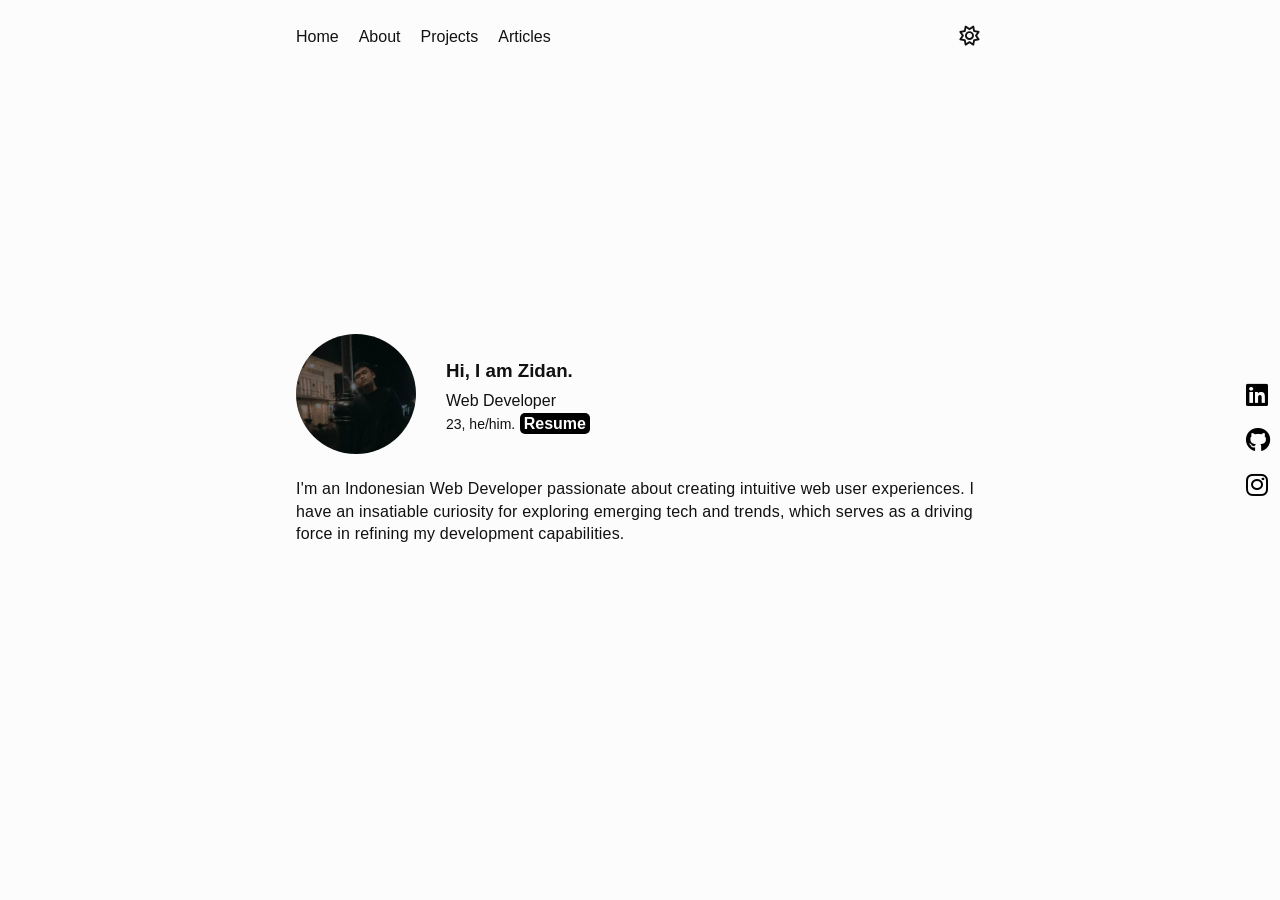
==== index.html @ 780f5fc6 "feat: update personal information" ====
<!DOCTYPE html>
<html lang="en">
  <head>
    <meta charset="UTF-8" />
    <meta name="viewport" content="width=device-width, initial-scale=1.0" />
    <link rel="stylesheet" href="./assets/style.css" />
    <link rel="stylesheet" href="https://cdnjs.cloudflare.com/ajax/libs/font-awesome/6.3.0/css/all.min.css">
    <script src="./script/script.js" defer></script>
    <title>Home</title>
  </head>
  <body>
    <header>
      <nav class="nav-list">
        <div class="hamburger">
          <span class="bar"></span>
          <span class="bar"></span>
          <span class="bar"></span>
        </div>
        <ul class="menu-list">
          <li class="menu-item"><a href="index.html">Home</a></li>
          <li class="menu-item"><a href="about.html">About</a></li>
          <li class="menu-item"><a href="projects.html">Projects</a></li>
          <li class="menu-item"><a href="articles.html">Articles</a></li>
        </ul>
        <button class="theme-toggle">
          <i class="fa-regular fa-sun"></i>
        </button>
      </nav>
    </header>
    <main>
      <section class="home">
        <section class="hero-content">
          <div class="content-image">
            <img src="assets/img/profile.jpeg" alt="?" />
          </div>
          <div class="content-intro">
            <h1>Hi, I am Zidan.</h1>
            <p class="role">Web Developer</p>
            <span class="age">23, he/him.</span>
            <a href="https://drive.google.com/file/d/1pAIkPg9Ejb60PbT9cEKjSI0JhRRyZr38/view?usp=drive_link" class="btn">Resume</a>
          </div>
        </section>
        <section class="hero-subtitle">
          <p>
            I'm an Indonesian Web Developer passionate about
            creating intuitive web user experiences. I have an insatiable curiosity for exploring emerging tech and trends,
             which serves as a driving force in refining my development capabilities.
          </p>
        </section>
          <div class="soc-link">
            <a href="https://www.linkedin.com/in/muhammad-zidan-b44967239/"><i class="fa-brands fa-linkedin"></i></a>
            <a href="https://github.com/clumsyy29"><i class="fa-brands fa-github"></i></a>
            <a href="https://instagram.com/dann.idann?igshid=YTQwZjQ0NmI0OA=="><i class="fa-brands fa-instagram"></i></a>
        </div>
          </div>
        </section>
      </section>
    </main>
  </body>
</html>
---- assets/style.css ----
:root {
    --fc-black: #111;
    --fc-light: #fcfcfc;
  }
  * {
    margin: 0;
    padding: 0;
    box-sizing: border-box;
  }
  body {
    font-family: "Inter", sans-serif;
    background-color: var(--fc-light);
  }
  
  ::-webkit-scrollbar {
    width: 5px;
  }
  
  ::-webkit-scrollbar-thumb {
    background-color: #bbbbbb;
  }
  
  header {
    position: fixed;
    top: 0;
    left: 0;
    width: 100%;
    z-index: 99;
    display: flex;
    justify-content: center;
  }
  
  nav {
    width: 728px;
    display: flex;
    justify-content: space-between;
    align-items: center;
    padding: 20px;
    background-color: var(--fc-light);
    backdrop-filter: blur(5px);
  }
  
  nav ul {
    display: flex;
    list-style: none;
    gap: 20px;
  }
  
  .hamburger {
    display: none;
  }
  
  .bar {
    display: block;
    margin: 5px auto;
    width: 25px;
    height: 3px;
    background-color: var(--fc-black);
    transition: all 0.3s ease-in-out;
  }
  
  a {
    text-decoration: none;
    color: var(--fc-black);
  }
  
  main {
    max-width: 728px;
    margin: auto;
  }
  
  .home {
    height: 100vh;
    display: flex;
    flex-direction: column;
    justify-content: center;
    padding: 0 20px;
    color: var(--fc-black);
  }
  
  .hero-content {
    display: flex;
    align-items: center;
    gap: 30px;
    margin-bottom: 20px;
  }
  
  .content-image {
    max-width: 120px;
  }
  
  .content-image img {
    width: 100%;
    border-radius: 50%;
  }
  
  .content-intro h1 {
    margin-bottom: 10px;
  }
  
  .content-intro .role {
    margin-bottom: 5px;
  }
  
  .content-intro .age {
    font-size: 14px;
  }
  
  .hero-subtitle {
    margin-bottom: 20px;
  }
  
  .hero-subtitle p {
    letter-spacing: 0.2px;
    line-height: 1.4;
  }

  .btn {
    padding: 2px 4px;
    background-color: black;
    border: 2px  black;
    color: #fff;
    border-radius: 5px;
    font-weight: bold;
}

.btn:hover {
    color: black;
    transition: 0.3s;
    background-color: transparent;
}
  
  .soc-link{
    position: absolute;
    top: 50%;
    right: 10px;
    transform: translateY(-50%);
    display: flex;
    flex-direction: column;
}
.soc-link a i{
    font-size: 25px;
    cursor: pointer;
    color: black;
    margin-bottom: 20px;
    transition: 0.4s;
}
.soc-link a i:hover{
    color: black;
}
  .link-item {
    margin-bottom: 15px;
    color: var(--fc-black);
  }
  
  .about,
  .projects,
  .articles {
    padding: 100px 20px 0 20px;
    color: var(--fc-black);
  }
  
  .about-title,
  .project-title,
  .articles-title,
  .edu-title,
  .hobby-title {
    margin-bottom: 20px;
  }
  
  .about-content {
    display: flex;
    gap: 30px;
  }
  
  .description article {
    margin-bottom: 30px;
    letter-spacing: 0.7px;
  }
  
  .about-photo {
    width: 800px;
  }
  
  .about-photo img {
    width: 100%;
    border-radius: 5px;
  }
  
  .tech-stack {
    display: flex;
    align-items: flex-end;
    gap: 30px;
    padding: 10px 20px 50px 20px;
    color: var(--fc-black);
  }
  
  .stack-list {
    display: flex;
    align-items: center;
    gap: 20px;
  }
  
  .edu-card,
  .hobby-item {
    padding-left: 20px;
    border-left: 1px solid var(--fc-black);
    margin-bottom: 30px;
  }
  
  .edu-card .school-name {
    margin-bottom: 5px;
  }
  
  .edu-card .year {
    display: block;
    margin-bottom: 15px;
    font-size: 14px;
    font-weight: 300;
  }
  
  .edu-card .role {
    font-weight: 500;
  }
  
  .education,
  .hobby {
    display: grid;
    grid-template-columns: repeat(2, 1fr);
    padding: 20px;
    color: var(--fc-black);
  }
  
  .project-content {
    display: grid;
    grid-template-columns: repeat(2, 1fr);
    gap: 20px;
  }
  
  .project-card {
    border: 1px solid #787878;
    border-radius: 5px;
    overflow: hidden;
  }
  
  .project-preview img {
    width: 100%;
  }
  
  .project-card-stack img {
    width: 30px;
  }
  
  .project-card-stack {
    display: flex;
    align-items: center;
    gap: 10px;
  }
  
  .project-card-title {
    display: flex;
    align-items: center;
    justify-content: space-between;
    gap: 20px;
    margin-bottom: 10px;
  }
  
  .card-links {
    display: flex;
    align-items: center;
    gap: 13px;
  }
  
  .github-link,
  .prev-link {
    font-size: 22px;
    color: var(--fc-black);
  }
  
  .project-card-desc {
    margin-bottom: 20px;
  }
  
  .project-desc {
    padding: 10px 15px;
  }
  
  .articles-card {
    background-color: var(--fc-light);
    padding: 15px;
    border-radius: 5px;
    margin-bottom: 10px;
    border: 1px solid #787878;
  }
  
  .bc-title {
    display: flex;
    gap: 50px;
    justify-content: space-between;
    margin-bottom: 8px;
    font-weight: bold;
  }
  
  .status {
    border: 1px solid #787878;
    height: max-content;
    padding: 5px;
    border-radius: 5px;
  }
  
  button.theme-toggle {
    border: none;
    padding: 5px;
    font-size: 20px;
    background-color: var(--fc-light);
    cursor: pointer;
  }
  
  .theme-toggle i {
    color: var(--fc-black);
  }
  
  .dark-mode {
    --fc-black: #fcfcfc;
    --fc-light: #202020;
  }
  
  @media (width <= 600px) {
    nav {
      padding: 20px;
    }
  
    .menu-list {
      position: fixed;
      left: -100%;
      top: 4rem;
      flex-direction: column;
      background-color: var(--fc-light);
      width: 100%;
      height: 100vh;
      border-radius: 10px;
      text-align: center;
      transition: 0.3s;
    }
  
    .menu-list.active {
      left: 0;
    }
  
    .menu-item {
      margin: 2.5rem 0;
    }
  
    .hamburger {
      display: block;
      cursor: pointer;
    }
  
    .hamburger.active .bar:nth-child(2) {
      opacity: 0;
    }
  
    .hamburger.active .bar:nth-child(1) {
      transform: translateY(8px) rotate(45deg);
    }
  
    .hamburger.active .bar:nth-child(3) {
      transform: translateY(-8px) rotate(-45deg);
    }
  
    .about-content,
    .stack-list {
      flex-wrap: wrap;
    }
  
    .home,
    .about,
    .work,
    .projects,
    .articles {
      padding: 75px 20px 0 20px;
    }
  
    .project-content {
      grid-template-columns: 1fr;
    }
  
    .tech-stack {
      padding: 20px;
      flex-wrap: wrap;
    }
  
    .education,
    .hobby {
      grid-template-columns: 1fr;
    }
  }
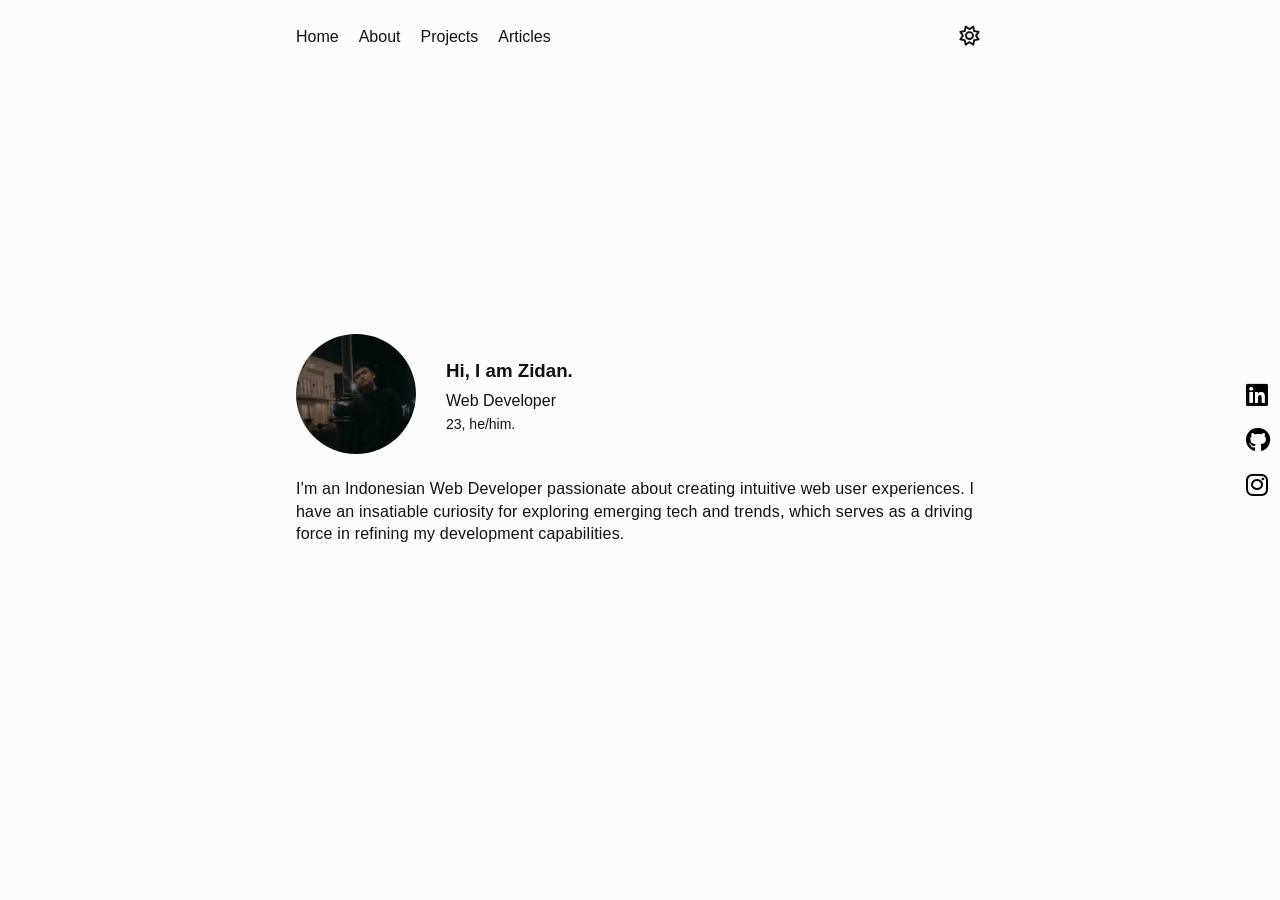
==== commit 90118e7f: "feat: delete personal details" ====
--- a/index.html
+++ b/index.html
@@ -37,7 +37,6 @@
             <h1>Hi, I am Zidan.</h1>
             <p class="role">Web Developer</p>
             <span class="age">23, he/him.</span>
-            <a href="https://drive.google.com/file/d/1pAIkPg9Ejb60PbT9cEKjSI0JhRRyZr38/view?usp=drive_link" class="btn">Resume</a>
           </div>
         </section>
         <section class="hero-subtitle">
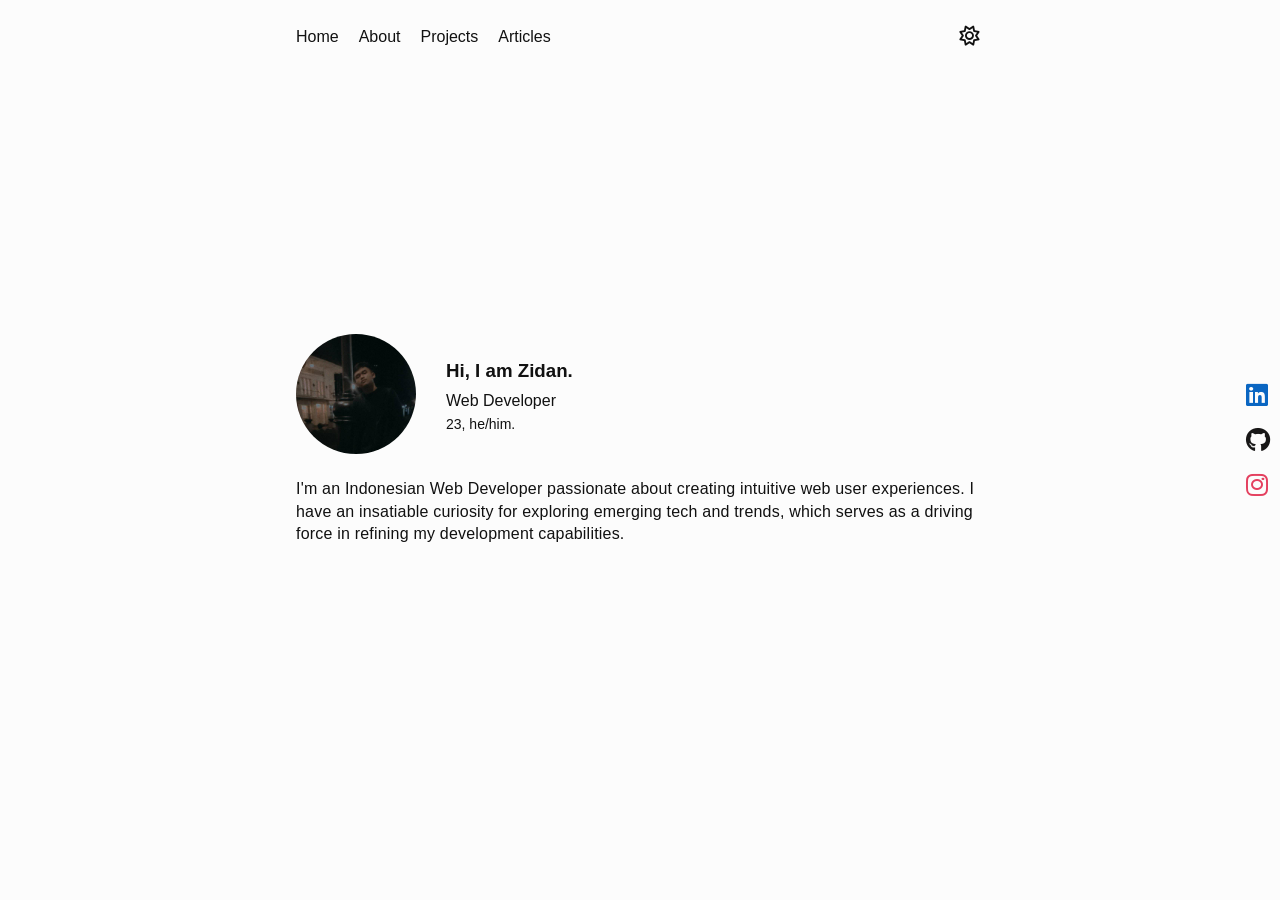
==== commit 081f16be: "feat: add window logo" ====
--- a/index.html
+++ b/index.html
@@ -3,6 +3,14 @@
   <head>
     <meta charset="UTF-8" />
     <meta name="viewport" content="width=device-width, initial-scale=1.0" />
+    <link
+    rel="icon"
+    type="image/svg+xml"
+    href="data:image/svg+xml,<svg xmlns='http://www.w3.org/2000/svg' viewBox='0 0 100 100'>
+<rect width='100' height='100' fill='black'/>
+<text x='50%' y='75%' font-size='80' text-anchor='middle' fill='white' font-family='Arial, sans-serif'>Z</text>
+</svg>"
+  />
     <link rel="stylesheet" href="./assets/style.css" />
     <link rel="stylesheet" href="https://cdnjs.cloudflare.com/ajax/libs/font-awesome/6.3.0/css/all.min.css">
     <script src="./script/script.js" defer></script>
@@ -47,9 +55,15 @@
           </p>
         </section>
           <div class="soc-link">
-            <a href="https://www.linkedin.com/in/muhammad-zidan-b44967239/"><i class="fa-brands fa-linkedin"></i></a>
-            <a href="https://github.com/clumsyy29"><i class="fa-brands fa-github"></i></a>
-            <a href="https://instagram.com/dann.idann?igshid=YTQwZjQ0NmI0OA=="><i class="fa-brands fa-instagram"></i></a>
+            <a href="https://www.linkedin.com/in/muhammad-zidan-b44967239/" target="_blank">
+              <i class="fa-brands fa-linkedin" style="color: #0A66C2;"></i>
+            </a>
+            <a href="https://github.com/clumsyy29" target="_blank">
+              <i class="fa-brands fa-github" style="color: #181717;"></i>
+            </a>
+            <a href="https://instagram.com/dann.idann?igshid=YTQwZjQ0NmI0OA==" target="_blank">
+              <i class="fa-brands fa-instagram" style="color: #E4405F;"></i>
+            </a>            
         </div>
           </div>
         </section>
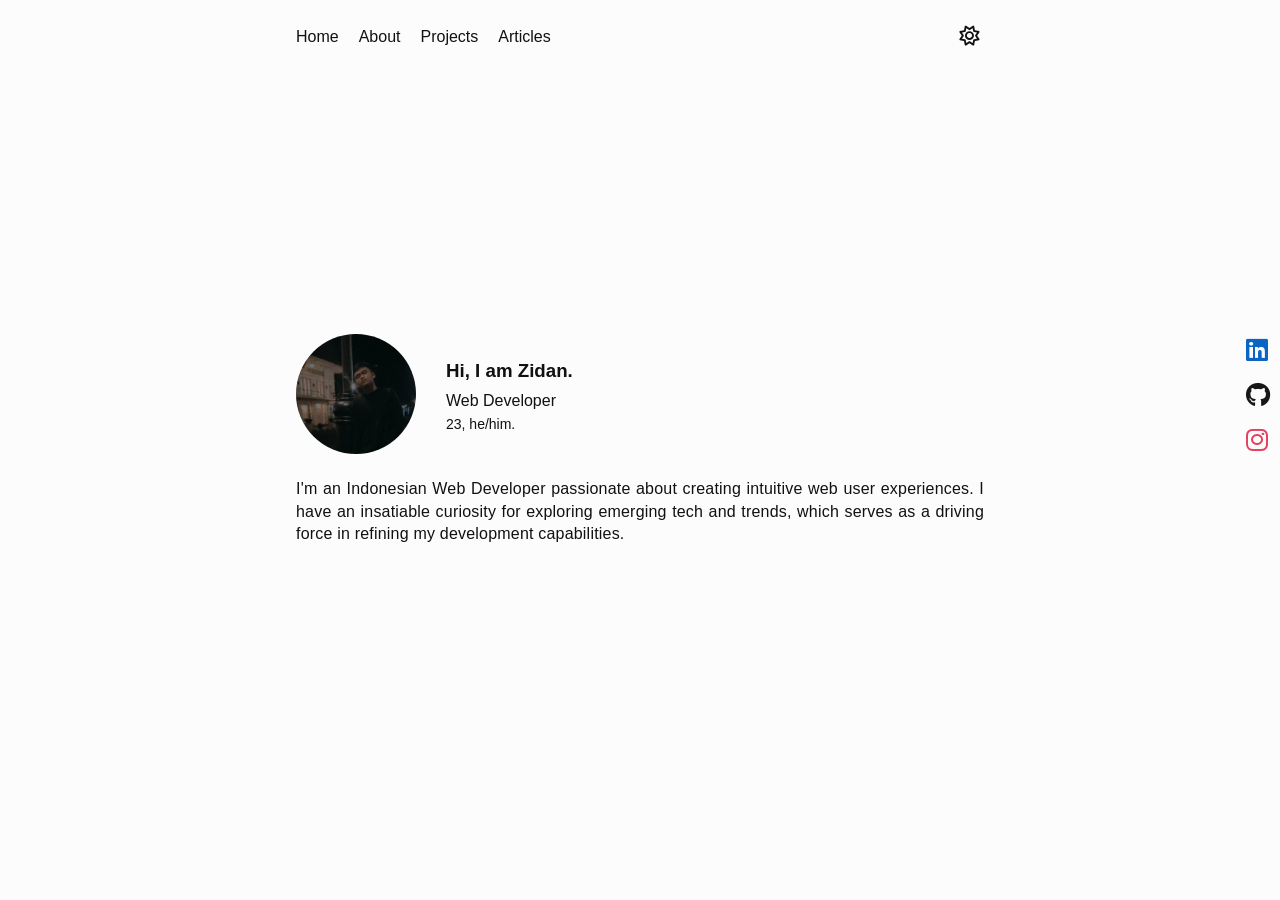
==== commit 4987fbd5: "feat: add animations" ====
--- a/index.html
+++ b/index.html
@@ -56,13 +56,13 @@
         </section>
           <div class="soc-link">
             <a href="https://www.linkedin.com/in/muhammad-zidan-b44967239/" target="_blank">
-              <i class="fa-brands fa-linkedin" style="color: #0A66C2;"></i>
+              <i class="fa-brands fa-linkedin fa-bounce" style="color: #0A66C2;"></i>
             </a>
             <a href="https://github.com/clumsyy29" target="_blank">
-              <i class="fa-brands fa-github" style="color: #181717;"></i>
+              <i class="fa-brands fa-github fa-bounce" style="color: #181717;"></i>
             </a>
             <a href="https://instagram.com/dann.idann?igshid=YTQwZjQ0NmI0OA==" target="_blank">
-              <i class="fa-brands fa-instagram" style="color: #E4405F;"></i>
+              <i class="fa-brands fa-instagram fa-bounce" style="color: #E4405F;"></i>
             </a>            
         </div>
           </div>
--- a/assets/style.css
+++ b/assets/style.css
@@ -1,397 +1,430 @@
 :root {
-    --fc-black: #111;
-    --fc-light: #fcfcfc;
-  }
-  * {
-    margin: 0;
-    padding: 0;
-    box-sizing: border-box;
-  }
-  body {
-    font-family: "Inter", sans-serif;
+  --fc-black: #111;
+  --fc-light: #fcfcfc;
+}
+
+* {
+  margin: 0;
+  padding: 0;
+  box-sizing: border-box;
+}
+
+body {
+  font-family: "Inter", sans-serif;
+  background-color: var(--fc-light);
+}
+
+::-webkit-scrollbar {
+  width: 5px;
+}
+
+::-webkit-scrollbar-thumb {
+  background-color: #bbbbbb;
+}
+
+header {
+  position: fixed;
+  top: 0;
+  left: 0;
+  width: 100%;
+  z-index: 99;
+  display: flex;
+  justify-content: center;
+}
+
+nav {
+  width: 728px;
+  display: flex;
+  justify-content: space-between;
+  align-items: center;
+  padding: 20px;
+  background-color: var(--fc-light);
+  backdrop-filter: blur(5px);
+}
+
+nav ul {
+  display: flex;
+  list-style: none;
+  gap: 20px;
+}
+
+.hamburger {
+  display: none;
+}
+
+.bar {
+  display: block;
+  margin: 5px auto;
+  width: 25px;
+  height: 3px;
+  background-color: var(--fc-black);
+  transition: all 0.3s ease-in-out;
+}
+
+a {
+  text-decoration: none;
+  color: var(--fc-black);
+}
+
+main {
+  max-width: 728px;
+  margin: auto;
+}
+
+.home {
+  height: 100vh;
+  display: flex;
+  flex-direction: column;
+  justify-content: center;
+  padding: 0 20px;
+  color: var(--fc-black);
+}
+
+.hero-content {
+  display: flex;
+  align-items: center;
+  gap: 30px;
+  margin-bottom: 20px;
+}
+
+.content-image {
+  max-width: 120px;
+}
+
+.content-image img {
+  width: 100%;
+  border-radius: 50%;
+}
+
+.content-intro h1 {
+  margin-bottom: 10px;
+}
+
+.content-intro .role {
+  margin-bottom: 5px;
+}
+
+.content-intro .age {
+  font-size: 14px;
+}
+
+.hero-subtitle {
+  margin-bottom: 20px;
+}
+
+.hero-subtitle p {
+  letter-spacing: 0.2px;
+  line-height: 1.4;
+  text-align: justify;
+  text-justify: inter-word;
+}
+
+.btn {
+  padding: 2px 4px;
+  background-color: black;
+  border: 2px black;
+  color: #fff;
+  border-radius: 5px;
+  font-weight: bold;
+}
+
+.btn:hover {
+  color: black;
+  transition: 0.3s;
+  background-color: transparent;
+}
+
+.soc-link {
+  position: absolute;
+  top: 45%;
+  right: 10px;
+  transform: translateY(-50%);
+  display: flex;
+  flex-direction: column;
+}
+
+.soc-link a i {
+  font-size: 25px;
+  cursor: pointer;
+  color: black;
+  margin-bottom: 20px;
+  transition: 0.4s;
+}
+
+.soc-link a i:hover {
+  color: black;
+}
+
+.link-item {
+  margin-bottom: 15px;
+  color: var(--fc-black);
+}
+
+.about,
+.projects,
+.articles {
+  padding: 100px 20px 0 20px;
+  color: var(--fc-black);
+}
+
+.about-title,
+.project-title,
+.articles-title,
+.edu-title,
+.experience-title {
+  margin-bottom: 20px;
+}
+
+.about-content {
+  display: flex;
+  gap: 30px;
+}
+
+.description article {
+  margin-bottom: 30px;
+  letter-spacing: 0.7px;
+  text-align: justify;
+  text-justify: inter-word;
+  line-height: 1.6;
+  padding-left: 10px;
+  padding-right: 10px;
+}
+
+.about-photo {
+  width: 800px;
+}
+
+.about-photo img {
+  width: 100%;
+  border-radius: 5px;
+}
+
+.tech-stack {
+  display: flex;
+  align-items: flex-end;
+  gap: 30px;
+  padding: 10px 20px 50px 20px;
+  color: var(--fc-black);
+}
+
+.stack-list {
+  display: flex;
+  align-items: center;
+  gap: 20px;
+}
+
+.edu-card {
+  padding-left: 20px;
+  border-left: 1px solid var(--fc-black);
+  margin-bottom: 30px;
+}
+
+.edu-card .school-name {
+  margin-bottom: 5px;
+}
+
+.edu-card .year {
+  display: block;
+  margin-bottom: 15px;
+  font-size: 14px;
+  font-weight: 300;
+}
+
+.edu-card .role {
+  font-weight: 500;
+}
+
+.education,
+.experience {
+  display: grid;
+  grid-template-columns: repeat(2, 1fr);
+  padding: 20px;
+  color: var(--fc-black);
+}
+
+.experience-item {
+  padding-left: 20px;
+  border-left: 1px solid var(--fc-black);
+  margin-bottom: 30px;
+  line-height: 1.6;
+}
+
+.experience-item p {
+  margin: 0;
+}
+
+.experience-date {
+  font-size: 14px;
+  font-weight: 300;
+}
+
+.project-content {
+  display: grid;
+  grid-template-columns: repeat(2, 1fr);
+  gap: 20px;
+}
+
+.project-card {
+  border: 1px solid #787878;
+  border-radius: 5px;
+  overflow: hidden;
+}
+
+.project-preview img {
+  width: 100%;
+}
+
+.project-card-stack img {
+  width: 30px;
+}
+
+.project-card-stack {
+  display: flex;
+  align-items: center;
+  gap: 10px;
+}
+
+.project-card-title {
+  display: flex;
+  align-items: center;
+  justify-content: space-between;
+  gap: 20px;
+  margin-bottom: 10px;
+}
+
+.card-links {
+  display: flex;
+  align-items: center;
+  gap: 13px;
+}
+
+.github-link,
+.prev-link {
+  font-size: 22px;
+  color: var(--fc-black);
+}
+
+.project-card-desc {
+  margin-bottom: 20px;
+}
+
+.project-desc {
+  padding: 10px 15px;
+}
+
+.articles-card {
+  background-color: var(--fc-light);
+  padding: 15px;
+  border-radius: 5px;
+  margin-bottom: 10px;
+  border: 1px solid #787878;
+}
+
+.bc-title {
+  display: flex;
+  gap: 50px;
+  justify-content: space-between;
+  margin-bottom: 8px;
+  font-weight: bold;
+}
+
+.status {
+  border: 1px solid #787878;
+  height: max-content;
+  padding: 5px;
+  border-radius: 5px;
+}
+
+button.theme-toggle {
+  border: none;
+  padding: 5px;
+  font-size: 20px;
+  background-color: var(--fc-light);
+  cursor: pointer;
+}
+
+.theme-toggle i {
+  color: var(--fc-black);
+}
+
+.dark-mode {
+  --fc-black: #fcfcfc;
+  --fc-light: #202020;
+}
+
+/* Responsive */
+@media (width <= 600px) {
+  nav {
+    padding: 20px;
+  }
+
+  .menu-list {
+    position: fixed;
+    left: -100%;
+    top: 4rem;
+    flex-direction: column;
     background-color: var(--fc-light);
-  }
-  
-  ::-webkit-scrollbar {
-    width: 5px;
-  }
-  
-  ::-webkit-scrollbar-thumb {
-    background-color: #bbbbbb;
-  }
-  
-  header {
-    position: fixed;
-    top: 0;
+    width: 100%;
+    height: 100vh;
+    border-radius: 10px;
+    text-align: center;
+    transition: 0.3s;
+  }
+
+  .menu-list.active {
     left: 0;
-    width: 100%;
-    z-index: 99;
-    display: flex;
-    justify-content: center;
-  }
-  
-  nav {
-    width: 728px;
-    display: flex;
-    justify-content: space-between;
-    align-items: center;
-    padding: 20px;
-    background-color: var(--fc-light);
-    backdrop-filter: blur(5px);
-  }
-  
-  nav ul {
-    display: flex;
-    list-style: none;
-    gap: 20px;
-  }
-  
+  }
+
+  .menu-item {
+    margin: 2.5rem 0;
+  }
+
   .hamburger {
-    display: none;
-  }
-  
-  .bar {
     display: block;
-    margin: 5px auto;
-    width: 25px;
-    height: 3px;
-    background-color: var(--fc-black);
-    transition: all 0.3s ease-in-out;
-  }
-  
-  a {
-    text-decoration: none;
-    color: var(--fc-black);
-  }
-  
-  main {
-    max-width: 728px;
-    margin: auto;
-  }
-  
-  .home {
-    height: 100vh;
-    display: flex;
-    flex-direction: column;
-    justify-content: center;
-    padding: 0 20px;
-    color: var(--fc-black);
-  }
-  
-  .hero-content {
-    display: flex;
-    align-items: center;
-    gap: 30px;
-    margin-bottom: 20px;
-  }
-  
-  .content-image {
-    max-width: 120px;
-  }
-  
-  .content-image img {
-    width: 100%;
-    border-radius: 50%;
-  }
-  
-  .content-intro h1 {
-    margin-bottom: 10px;
-  }
-  
-  .content-intro .role {
-    margin-bottom: 5px;
-  }
-  
-  .content-intro .age {
-    font-size: 14px;
-  }
-  
-  .hero-subtitle {
-    margin-bottom: 20px;
-  }
-  
-  .hero-subtitle p {
-    letter-spacing: 0.2px;
-    line-height: 1.4;
-  }
-
-  .btn {
-    padding: 2px 4px;
-    background-color: black;
-    border: 2px  black;
-    color: #fff;
-    border-radius: 5px;
-    font-weight: bold;
-}
-
-.btn:hover {
-    color: black;
-    transition: 0.3s;
-    background-color: transparent;
-}
-  
-  .soc-link{
-    position: absolute;
-    top: 50%;
-    right: 10px;
-    transform: translateY(-50%);
-    display: flex;
-    flex-direction: column;
-}
-.soc-link a i{
-    font-size: 25px;
     cursor: pointer;
-    color: black;
-    margin-bottom: 20px;
-    transition: 0.4s;
-}
-.soc-link a i:hover{
-    color: black;
-}
-  .link-item {
-    margin-bottom: 15px;
-    color: var(--fc-black);
-  }
-  
+  }
+
+  .hamburger.active .bar:nth-child(2) {
+    opacity: 0;
+  }
+
+  .hamburger.active .bar:nth-child(1) {
+    transform: translateY(8px) rotate(45deg);
+  }
+
+  .hamburger.active .bar:nth-child(3) {
+    transform: translateY(-8px) rotate(-45deg);
+  }
+
+  .about-content,
+  .stack-list {
+    flex-wrap: wrap;
+  }
+
+  .home,
   .about,
+  .work,
   .projects,
   .articles {
-    padding: 100px 20px 0 20px;
-    color: var(--fc-black);
-  }
-  
-  .about-title,
-  .project-title,
-  .articles-title,
-  .edu-title,
-  .hobby-title {
-    margin-bottom: 20px;
-  }
-  
-  .about-content {
-    display: flex;
-    gap: 30px;
-  }
-  
+    padding: 75px 20px 0 20px;
+  }
+
   .description article {
-    margin-bottom: 30px;
-    letter-spacing: 0.7px;
-  }
-  
-  .about-photo {
-    width: 800px;
-  }
-  
-  .about-photo img {
-    width: 100%;
-    border-radius: 5px;
-  }
-  
+    padding-left: 15px;
+    padding-right: 15px;
+  }
+
+  .project-content {
+    grid-template-columns: 1fr;
+  }
+
   .tech-stack {
-    display: flex;
-    align-items: flex-end;
-    gap: 30px;
-    padding: 10px 20px 50px 20px;
-    color: var(--fc-black);
-  }
-  
-  .stack-list {
-    display: flex;
-    align-items: center;
-    gap: 20px;
-  }
-  
-  .edu-card,
-  .hobby-item {
-    padding-left: 20px;
-    border-left: 1px solid var(--fc-black);
-    margin-bottom: 30px;
-  }
-  
-  .edu-card .school-name {
-    margin-bottom: 5px;
-  }
-  
-  .edu-card .year {
-    display: block;
-    margin-bottom: 15px;
-    font-size: 14px;
-    font-weight: 300;
-  }
-  
-  .edu-card .role {
-    font-weight: 500;
-  }
-  
+    padding: 20px;
+    flex-wrap: wrap;
+  }
+
   .education,
-  .hobby {
-    display: grid;
-    grid-template-columns: repeat(2, 1fr);
-    padding: 20px;
-    color: var(--fc-black);
-  }
-  
-  .project-content {
-    display: grid;
-    grid-template-columns: repeat(2, 1fr);
-    gap: 20px;
-  }
-  
-  .project-card {
-    border: 1px solid #787878;
-    border-radius: 5px;
-    overflow: hidden;
-  }
-  
-  .project-preview img {
-    width: 100%;
-  }
-  
-  .project-card-stack img {
-    width: 30px;
-  }
-  
-  .project-card-stack {
-    display: flex;
-    align-items: center;
-    gap: 10px;
-  }
-  
-  .project-card-title {
-    display: flex;
-    align-items: center;
-    justify-content: space-between;
-    gap: 20px;
-    margin-bottom: 10px;
-  }
-  
-  .card-links {
-    display: flex;
-    align-items: center;
-    gap: 13px;
-  }
-  
-  .github-link,
-  .prev-link {
-    font-size: 22px;
-    color: var(--fc-black);
-  }
-  
-  .project-card-desc {
-    margin-bottom: 20px;
-  }
-  
-  .project-desc {
-    padding: 10px 15px;
-  }
-  
-  .articles-card {
-    background-color: var(--fc-light);
-    padding: 15px;
-    border-radius: 5px;
-    margin-bottom: 10px;
-    border: 1px solid #787878;
-  }
-  
-  .bc-title {
-    display: flex;
-    gap: 50px;
-    justify-content: space-between;
-    margin-bottom: 8px;
-    font-weight: bold;
-  }
-  
-  .status {
-    border: 1px solid #787878;
-    height: max-content;
-    padding: 5px;
-    border-radius: 5px;
-  }
-  
-  button.theme-toggle {
-    border: none;
-    padding: 5px;
-    font-size: 20px;
-    background-color: var(--fc-light);
-    cursor: pointer;
-  }
-  
-  .theme-toggle i {
-    color: var(--fc-black);
-  }
-  
-  .dark-mode {
-    --fc-black: #fcfcfc;
-    --fc-light: #202020;
-  }
-  
-  @media (width <= 600px) {
-    nav {
-      padding: 20px;
-    }
-  
-    .menu-list {
-      position: fixed;
-      left: -100%;
-      top: 4rem;
-      flex-direction: column;
-      background-color: var(--fc-light);
-      width: 100%;
-      height: 100vh;
-      border-radius: 10px;
-      text-align: center;
-      transition: 0.3s;
-    }
-  
-    .menu-list.active {
-      left: 0;
-    }
-  
-    .menu-item {
-      margin: 2.5rem 0;
-    }
-  
-    .hamburger {
-      display: block;
-      cursor: pointer;
-    }
-  
-    .hamburger.active .bar:nth-child(2) {
-      opacity: 0;
-    }
-  
-    .hamburger.active .bar:nth-child(1) {
-      transform: translateY(8px) rotate(45deg);
-    }
-  
-    .hamburger.active .bar:nth-child(3) {
-      transform: translateY(-8px) rotate(-45deg);
-    }
-  
-    .about-content,
-    .stack-list {
-      flex-wrap: wrap;
-    }
-  
-    .home,
-    .about,
-    .work,
-    .projects,
-    .articles {
-      padding: 75px 20px 0 20px;
-    }
-  
-    .project-content {
-      grid-template-columns: 1fr;
-    }
-  
-    .tech-stack {
-      padding: 20px;
-      flex-wrap: wrap;
-    }
-  
-    .education,
-    .hobby {
-      grid-template-columns: 1fr;
-    }
-  }+  .experience {
+    grid-template-columns: 1fr;
+  }
+}
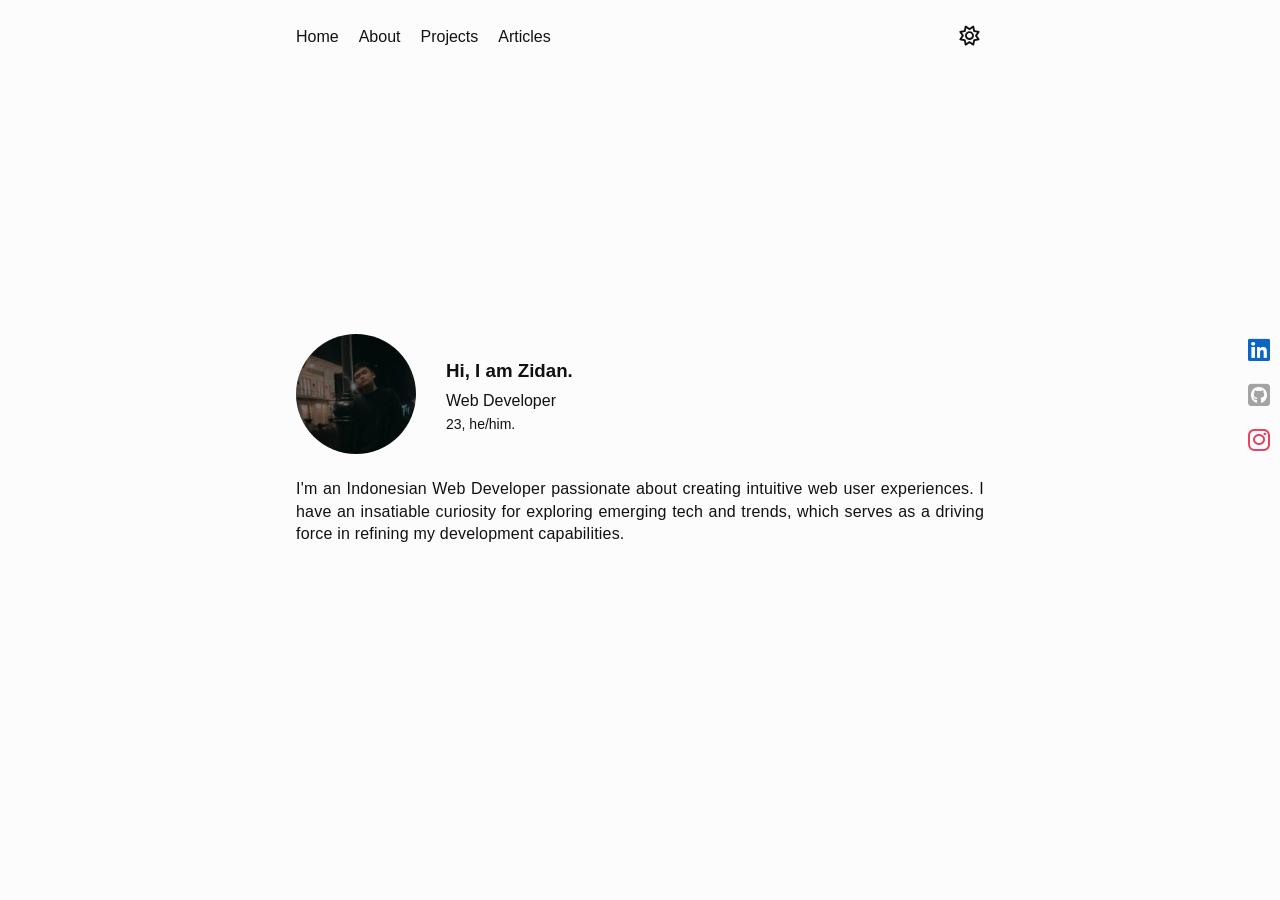
==== commit aeb0b564: "feat: change logo" ====
--- a/index.html
+++ b/index.html
@@ -59,7 +59,7 @@
               <i class="fa-brands fa-linkedin fa-bounce" style="color: #0A66C2;"></i>
             </a>
             <a href="https://github.com/clumsyy29" target="_blank">
-              <i class="fa-brands fa-github fa-bounce" style="color: #181717;"></i>
+              <i class="fa-brands fa-square-github fa-bounce" style="color: #a3a3a3;"></i>
             </a>
             <a href="https://instagram.com/dann.idann?igshid=YTQwZjQ0NmI0OA==" target="_blank">
               <i class="fa-brands fa-instagram fa-bounce" style="color: #E4405F;"></i>
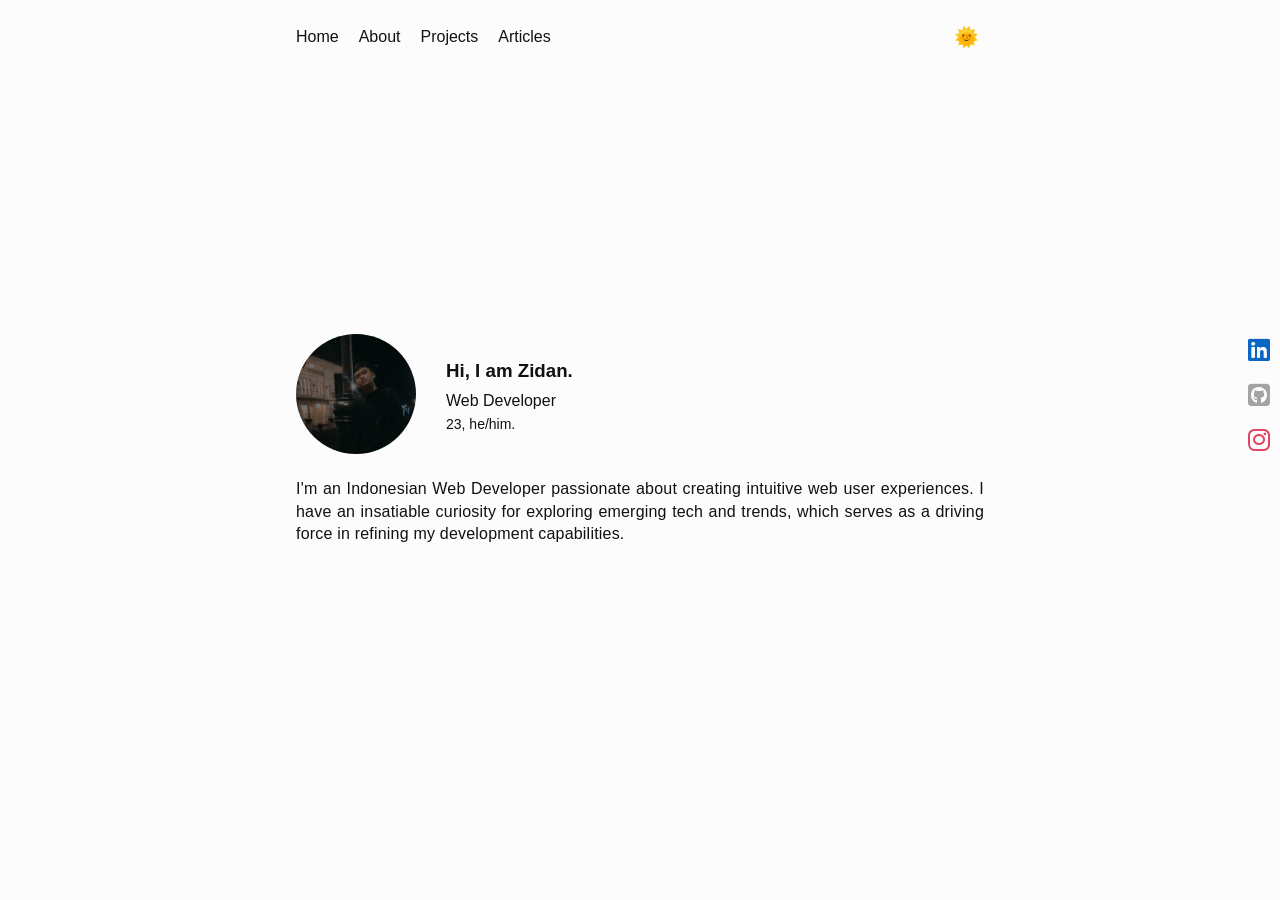
==== commit df21041d: "fix: Button adjustment" ====
--- a/index.html
+++ b/index.html
@@ -12,7 +12,7 @@
 </svg>"
   />
     <link rel="stylesheet" href="./assets/style.css" />
-    <link rel="stylesheet" href="https://cdnjs.cloudflare.com/ajax/libs/font-awesome/6.3.0/css/all.min.css">
+    <link rel="stylesheet" href="https://cdnjs.cloudflare.com/ajax/libs/font-awesome/6.5.0/css/all.min.css">
     <script src="./script/script.js" defer></script>
     <title>Home</title>
   </head>
@@ -30,9 +30,10 @@
           <li class="menu-item"><a href="projects.html">Projects</a></li>
           <li class="menu-item"><a href="articles.html">Articles</a></li>
         </ul>
-        <button class="theme-toggle">
-          <i class="fa-regular fa-sun"></i>
-        </button>
+       <div class="dark-mode-toggle" id="darkModeToggle">
+        <span class="light-icon">&#127774;</span>
+        <span class="dark-icon">&#127769;</span>
+       </div>
       </nav>
     </header>
     <main>
--- a/assets/style.css
+++ b/assets/style.css
@@ -335,6 +335,7 @@
   border-radius: 5px;
 }
 
+/* Old dark mode toggle button (jika masih ada, bisa dihapus jika tak dipakai lagi) */
 button.theme-toggle {
   border: none;
   padding: 5px;
@@ -347,9 +348,33 @@
   color: var(--fc-black);
 }
 
+/* === DARK MODE STYLES === */
 .dark-mode {
   --fc-black: #fcfcfc;
   --fc-light: #202020;
+}
+
+/* === DARK MODE ICON TOGGLE === */
+.dark-mode-toggle {
+  cursor: pointer;
+  font-size: 20px;
+  padding: 5px;
+}
+
+.dark-mode-toggle .light-icon {
+  display: block;
+}
+
+.dark-mode-toggle .dark-icon {
+  display: none;
+}
+
+.dark-mode .dark-mode-toggle .light-icon {
+  display: none;
+}
+
+.dark-mode .dark-mode-toggle .dark-icon {
+  display: block;
 }
 
 /* Responsive */
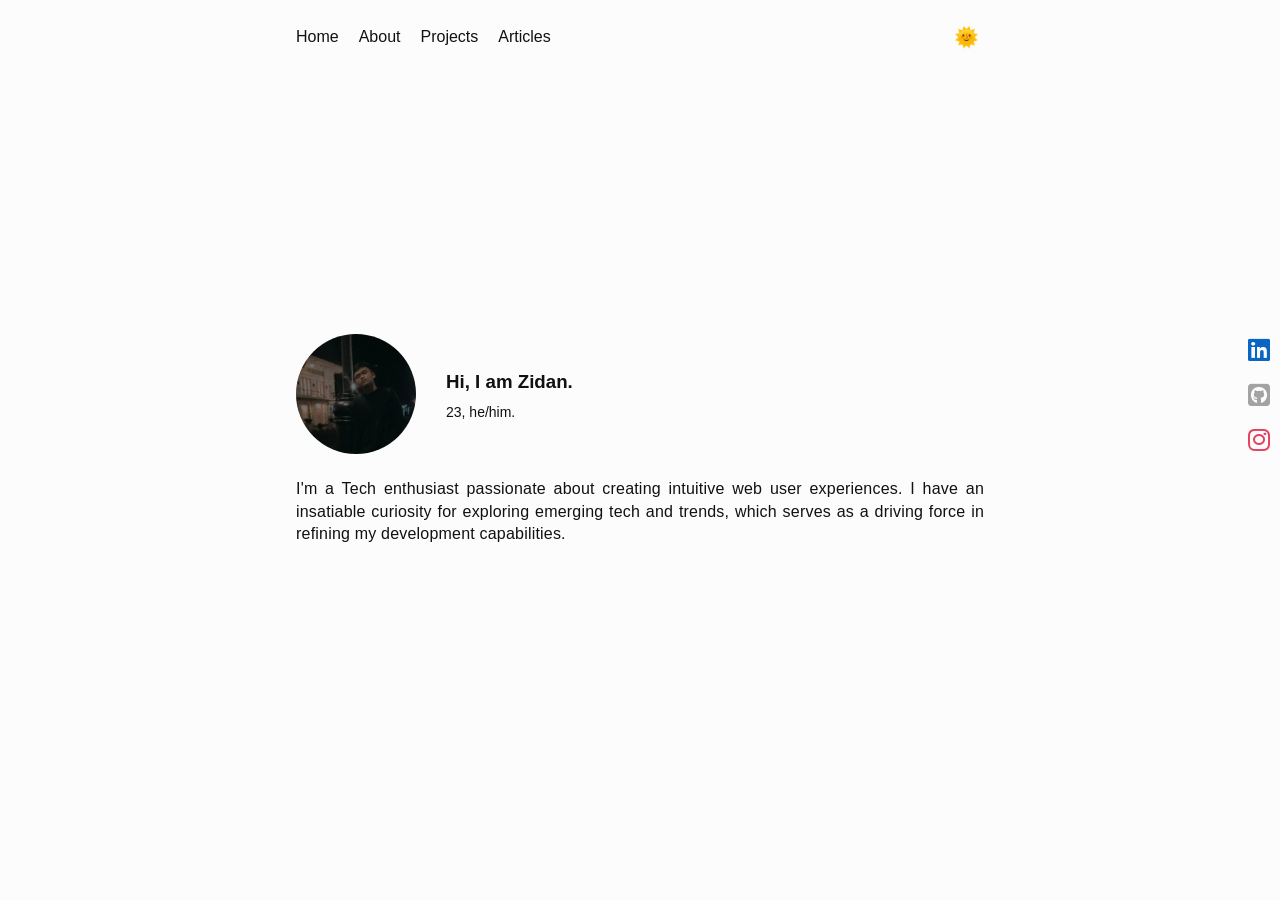
==== commit 248d6588: "fix: readjust profile summary" ====
--- a/index.html
+++ b/index.html
@@ -44,15 +44,15 @@
           </div>
           <div class="content-intro">
             <h1>Hi, I am Zidan.</h1>
-            <p class="role">Web Developer</p>
+            <p class="role"></p>
             <span class="age">23, he/him.</span>
           </div>
         </section>
         <section class="hero-subtitle">
           <p>
-            I'm an Indonesian Web Developer passionate about
-            creating intuitive web user experiences. I have an insatiable curiosity for exploring emerging tech and trends,
-             which serves as a driving force in refining my development capabilities.
+           I'm a Tech enthusiast passionate about creating intuitive web user experiences. 
+           I have an insatiable curiosity for exploring emerging tech and trends,
+          which serves as a driving force in refining my development capabilities.
           </p>
         </section>
           <div class="soc-link">
